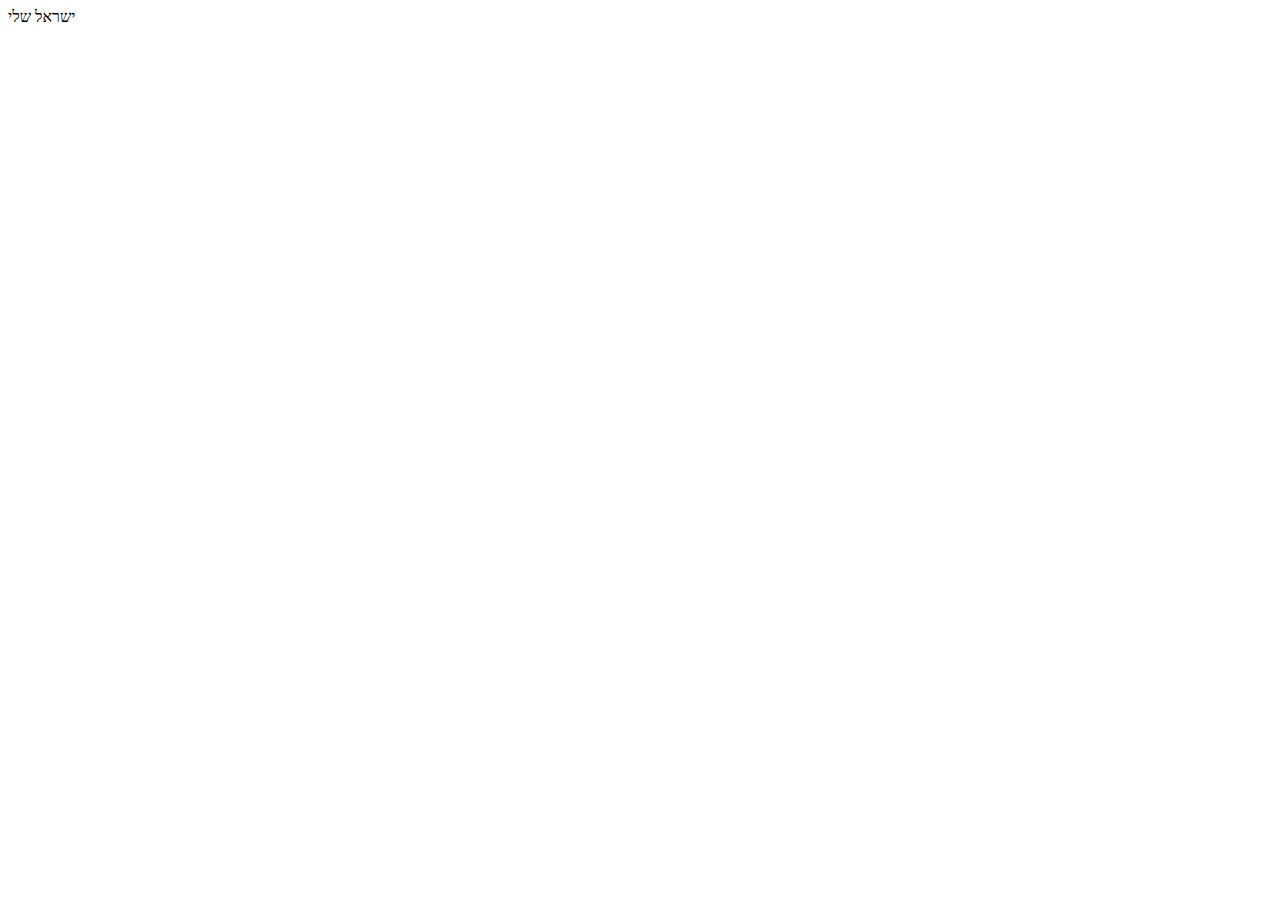
==== home/home.html @ e2b36f42 "home" ====
<!DOCTYPE html>
<html lang="en">
<head>
    <meta charset="UTF-8">
    <meta name="viewport" content="width=device-width, initial-scale=1.0">
    <title>Document</title>
</head>
<body>
    ישראל שלי
</body>
</html>
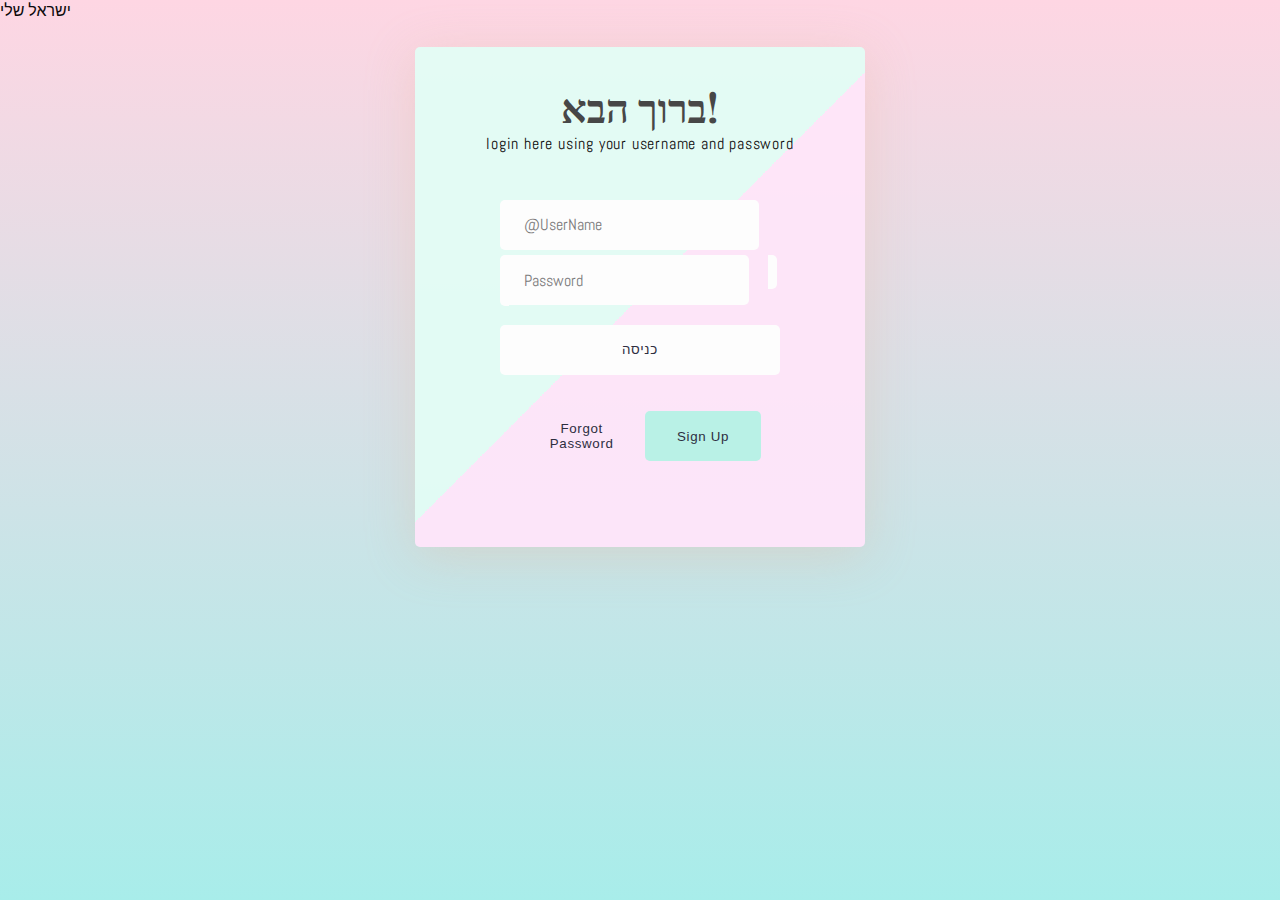
==== commit fb962371: "israel" ====
--- a/home/home.html
+++ b/home/home.html
@@ -3,9 +3,78 @@
 <head>
     <meta charset="UTF-8">
     <meta name="viewport" content="width=device-width, initial-scale=1.0">
+    <script type="text/javascript" src="home.js"> </script>
     <title>Document</title>
+    <link rel="stylesheet" type="text/css" href="home.css" />
 </head>
 <body>
+    
     ישראל שלי
+    <div class="overlay">
+        <!-- LOGN IN FORM by Omar Dsoky -->
+        <form>
+           <!--   con = Container  for items in the form-->
+           <div class="con">
+           <!--     Start  header Content  -->
+           <header class="head-form">
+              <h2>ברוך הבא!</h2>
+              <!--     A welcome message or an explanation of the login form -->
+              <p>login here using your username and password</p>
+           </header>
+           <!--     End  header Content  -->
+           <br>
+           <div class="field-set">
+             
+              <!--   user name -->
+                 <span class="input-item">
+                   <i class="fa fa-user-circle"></i>
+                 </span>
+                <!--   user name Input-->
+                 <input class="form-input" id="txt-input" type="text" placeholder="@UserName" required>
+             
+              <br>
+             
+                   <!--   Password -->
+             
+              <span class="input-item">
+                <i class="fa fa-key"></i>
+               </span>
+              <!--   Password Input-->
+              <input class="form-input" type="password" placeholder="Password" id="pwd"  name="password" required>
+             
+        <!--      Show/hide password  -->
+             <span>
+                <i class="fa fa-eye" aria-hidden="true"  type="button" id="eye"></i>
+             </span>
+             
+             
+              <br>
+        <!--        buttons -->
+        <!--      button LogIn -->
+              <button class="log-in">כניסה</button>
+           </div>
+          
+        <!--   other buttons -->
+           <div class="other">
+        <!--      Forgot Password button-->
+              <button class="btn submits frgt-pass">Forgot Password</button>
+        <!--     Sign Up button -->
+              <button class="btn submits sign-up">Sign Up 
+        <!--         Sign Up font icon -->
+              <i class="fa fa-user-plus" aria-hidden="true"></i>
+              </button>
+        <!--      End Other the Division -->
+           </div>
+             
+        <!--   End Conrainer  -->
+          </div>
+          
+          <!-- End Form -->
+        </form>
+        </div>
+    <!-- <button onclick="alert('!!גם אני מאד אוהבת אותך')">נשיקה </button><br><br><hr>
+    <button onclick="alert('ניגיעבה')">העבכסג</button><br><br><hr>
+    <button class="elementor-button" onclick="alert('ניגיעבה')">העבכסג</button> -->
+
 </body>
 </html>--- a/home/home.css
+++ b/home/home.css
@@ -0,0 +1,193 @@
+/* Fonts Form Google Font ::- https://fonts.google.com/  -:: */
+@import url('https://fonts.googleapis.com/css?family=Abel|Abril+Fatface|Alegreya|Arima+Madurai|Dancing+Script|Dosis|Merriweather|Oleo+Script|Overlock|PT+Serif|Pacifico|Playball|Playfair+Display|Share|Unica+One|Vibur');
+/* End Fonts */
+/* Start Global rules */
+* {
+    padding: 0;
+    margin: 0;
+    box-sizing: border-box;
+}
+/* End Global rules */
+
+/* Start body rules */
+body {
+    background-image: linear-gradient(-225deg, #E3FDF5 0%, #FFE6FA 100%);
+background-image: linear-gradient(to top, #a8edea 0%, #fed6e3 100%);
+background-attachment: fixed;
+  background-repeat: no-repeat;
+
+    font-family: 'Vibur', cursive;
+/*   the main font */
+    font-family: 'Abel', sans-serif;
+opacity: .95;
+/* background-image: linear-gradient(to top, #d9afd9 0%, #97d9e1 100%); */
+}
+
+
+
+/* |||||||||||||||||||||||||||||||||||||||||||||*/
+/* //////////////////////////////////////////// */
+
+
+
+
+/* End body rules */
+
+/* Start form  attributes */
+form {
+    width: 450px;
+    min-height: 500px;
+    height: auto;
+    border-radius: 5px;
+    margin: 2% auto;
+    box-shadow: 0 9px 50px hsla(20, 67%, 75%, 0.31);
+    padding: 2%;
+    background-image: linear-gradient(-225deg, #E3FDF5 50%, #FFE6FA 50%);
+}
+/* form Container */
+form .con {
+    display: -webkit-flex;
+    display: flex;
+  
+    -webkit-justify-content: space-around;
+    justify-content: space-around;
+  
+    -webkit-flex-wrap: wrap;
+    flex-wrap: wrap;
+  
+      margin: 0 auto;
+}
+
+/* the header form form */
+header {
+    margin: 2% auto 10% auto;
+    text-align: center;
+}
+/* Login title form form */
+header h2 {
+    font-size: 250%;
+    font-family: 'Playfair Display', serif;
+    color: #3e403f;
+}
+/*  A welcome message or an explanation of the login form */
+header p {letter-spacing: 0.05em;}
+
+
+
+/* //////////////////////////////////////////// */
+/* //////////////////////////////////////////// */
+
+
+.input-item {
+    background: #fff;
+    color: #333;
+    padding: 14.5px 0px 15px 9px;
+    border-radius: 5px 0px 0px 5px;
+}
+
+
+
+/* Show/hide password Font Icon */
+#eye {
+    background: #fff;
+    color: #333;
+  
+    margin: 5.9px 0 0 0;
+    margin-left: -20px;
+    padding: 15px 9px 19px 0px;
+    border-radius: 0px 5px 5px 0px;
+  
+    float: right;
+    position: relative;
+    right: 1%;
+    top: -.2%;
+    z-index: 5;
+    
+    cursor: pointer;
+}
+/* inputs form  */
+input[class="form-input"]{
+    width: 240px;
+    height: 50px;
+  
+    margin-top: 2%;
+    padding: 15px;
+    
+    font-size: 16px;
+    font-family: 'Abel', sans-serif;
+    color: #5E6472;
+  
+    outline: none;
+    border: none;
+  
+    border-radius: 0px 5px 5px 0px;
+    transition: 0.2s linear;
+    
+}
+input[id="txt-input"] {width: 250px;}
+/* focus  */
+input:focus {
+    transform: translateX(-2px);
+    border-radius: 5px;
+}
+
+/* //////////////////////////////////////////// */
+/* //////////////////////////////////////////// */
+
+/* input[type="text"] {min-width: 250px;} */
+/* buttons  */
+button {
+    display: inline-block;
+    color: #252537;
+  
+    width: 280px;
+    height: 50px;
+  
+    padding: 0 20px;
+    background: #fff;
+    border-radius: 5px;
+    
+    outline: none;
+    border: none;
+  
+    cursor: pointer;
+    text-align: center;
+    transition: all 0.2s linear;
+    
+    margin: 7% auto;
+    letter-spacing: 0.05em;
+}
+/* Submits */
+.submits {
+    width: 48%;
+    display: inline-block;
+    float: left;
+    margin-left: 2%;
+}
+
+/*       Forgot Password button FAF3DD  */
+.frgt-pass {background: transparent;}
+
+/*     Sign Up button  */
+.sign-up {background: #B8F2E6;}
+
+
+/* buttons hover */
+button:hover {
+    transform: translatey(3px);
+    box-shadow: none;
+}
+
+/* buttons hover Animation */
+button:hover {
+    animation: ani9 0.4s ease-in-out infinite alternate;
+}
+@keyframes ani9 {
+    0% {
+        transform: translateY(3px);
+    }
+    100% {
+        transform: translateY(5px);
+    }
+
+}